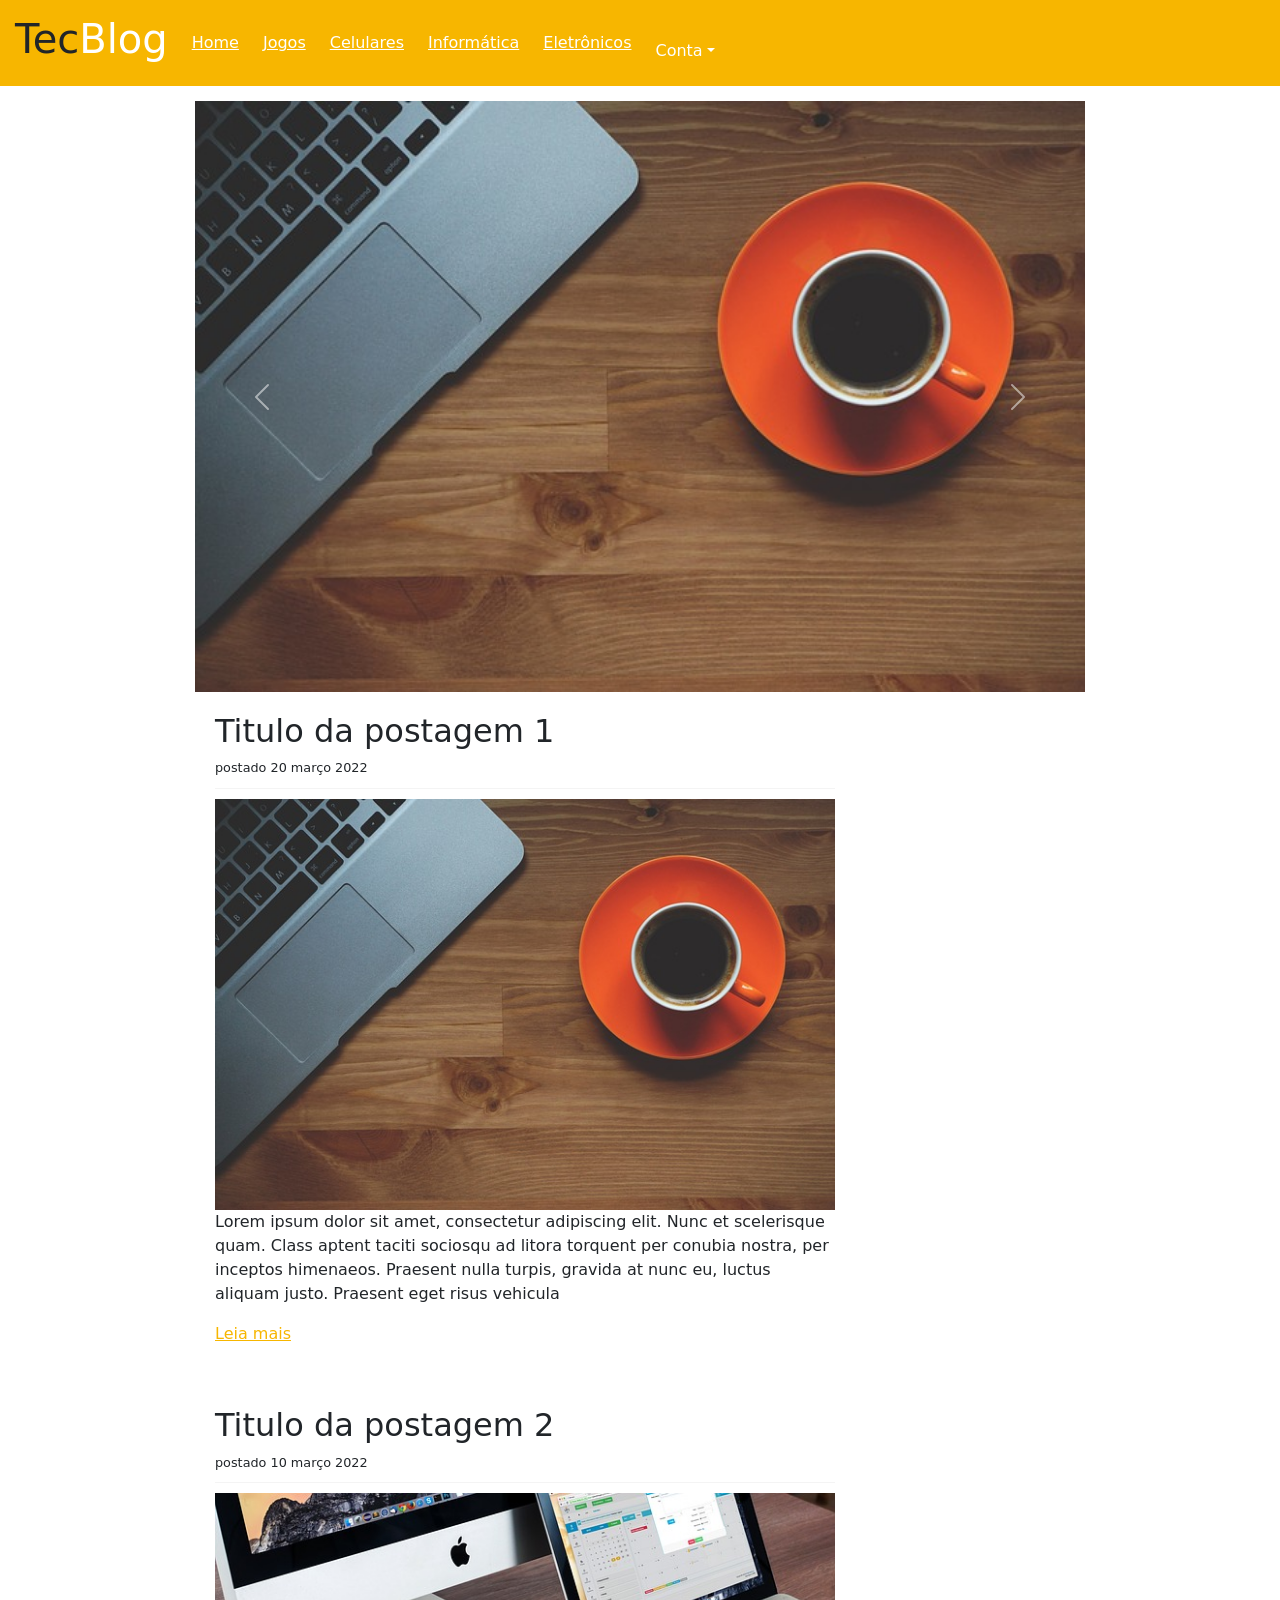
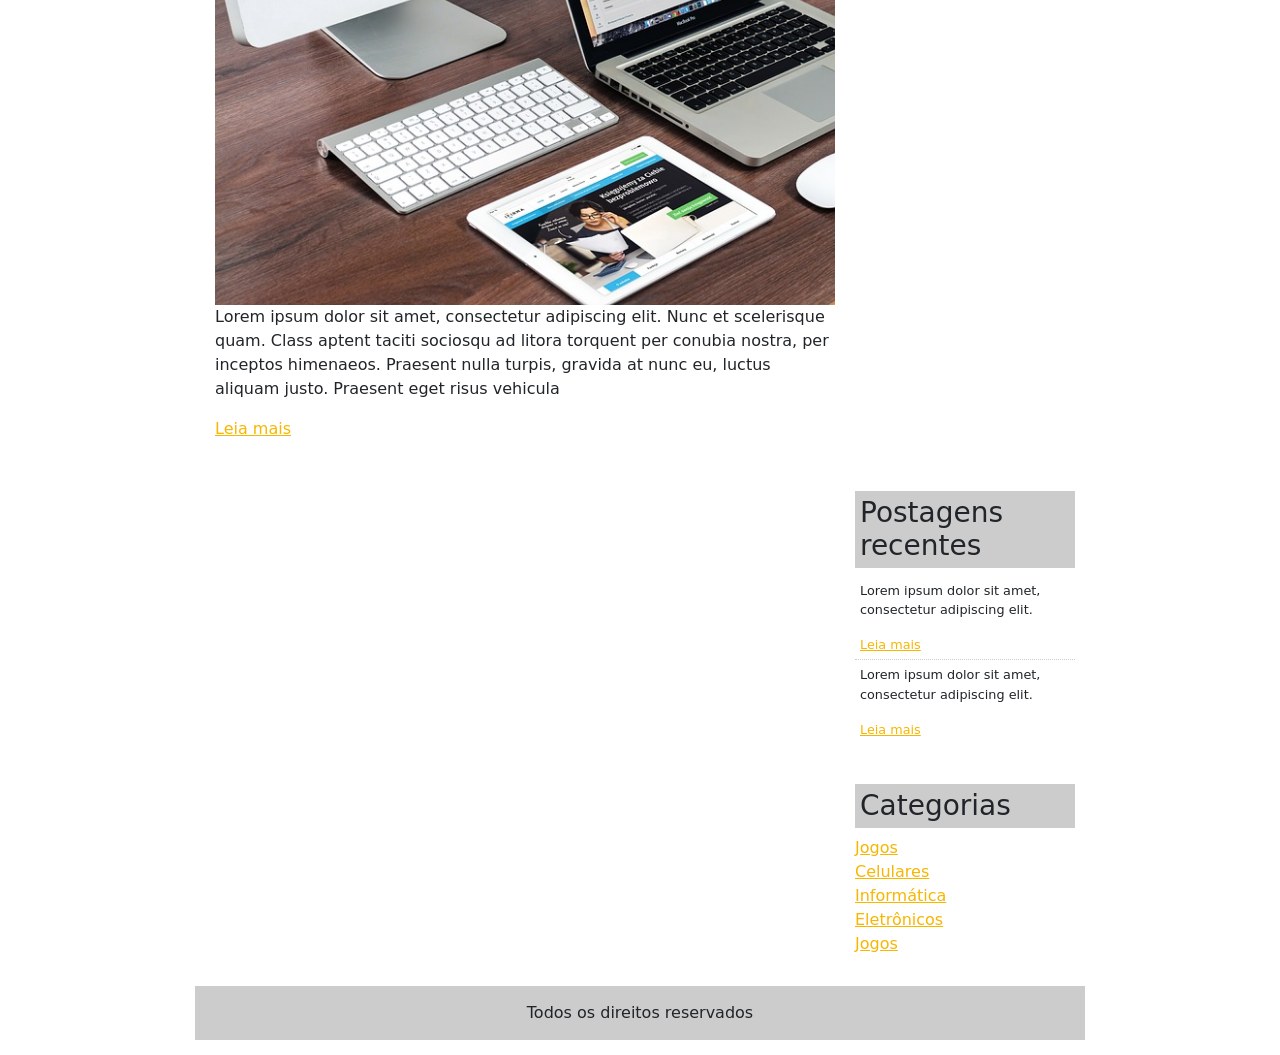
==== index.html @ d8b32444 "atividade" ====
<!DOCTYPE html>
<html>
<head>
	<title>TecBlog - O seu Blog de tecnologia</title>
	<meta charset="utf-8">
	<link rel="stylesheet" type="text/css" href="css/estilo.css">
	<link href="https://cdn.jsdelivr.net/npm/bootstrap@5.3.8/dist/css/bootstrap.min.css" rel="stylesheet" integrity="sha384-sRIl4kxILFvY47J16cr9ZwB07vP4J8+LH7qKQnuqkuIAvNWLzeN8tE5YBujZqJLB" crossorigin="anonymous">
</head>
<body>

	<nav id="area-cabecalho" class="navbar navbar-expand-lg bg-warning.bg-gradient">
		<button class="navbar-toggler" type="button" data-bs-toggle="collapse" data-bs-target="#navbarSupportedContent" aria-controls="navbarSupportedContent" aria-expanded="false" aria-label="Toggle navigation">
      		<span class="navbar-toggler-icon"></span>
    	</button>
		<div id="area-logo navbar-brand">
				<h1>Tec<span class="branco">Blog</span></h1>
		</div>
		<div class="container-fluid">
			<div class="collapse navbar-collapse" id="navbarSupportedContent">
				<ul class="navbar-nav mt-3 mb-lg-0">
					<li class="nav-item">
						<a href="index.html">Home</a>
					</li>
					<li class="nav-item">
						<a href="jogos.html">Jogos</a>
					</li>
					<li class="nav-item">
						<a href="celulares.html">Celulares</a>
					</li>
					<li class="nav-item">
						<a href="informatica.html">Informática</a>
					</li>
					<li class="nav-item">
						<a href="eletronicos.html">Eletrônicos</a>
					</li>
					<li class="nav-item dropdown">
						<a class="nav-link dropdown-toggle" href="#" role="button" data-bs-toggle="dropdown" aria-expanded="false">Conta</a>
						<ul class="dropdown-menu">
							<li><a class="dropdown-item" style="color: black;" href="login.html">Login</a></li>
							<li><a class="dropdown-item"  style="color: black;" href="login.html">Cadastro</a></li>
						</ul>
					</li>
				</ul>
			</div>
		</div>
	</nav>

	<div id="area-principal">

		<div id="carouselExample" class="carousel slide">
  		<div class="carousel-inner">
    		<div class="carousel-item active">
    			<img src="imagens/imagem1.jpg" class="d-block w-100" >
    		</div>
    		<div class="carousel-item">
      			<img src="imagens/imagem2.jpg" class="d-block w-100">
    		</div>
    		<div class="carousel-item">
      			<img src="imagens/imagem3.jpg" class="d-block w-100">
    		</div>
  		</div>
  		<button class="carousel-control-prev" type="button" data-bs-target="#carouselExample" data-bs-slide="prev">
    		<span class="carousel-control-prev-icon" aria-hidden="true"></span>
    		<span class="visually-hidden">←</span>
  		</button>
  		<button class="carousel-control-next" type="button" data-bs-target="#carouselExample" data-bs-slide="next">
    		<span class="carousel-control-next-icon" aria-hidden="true"></span>
    		<span class="visually-hidden">→</span>
  		</button>
	</div>

		<div id="area-postagens">
			
			<!-- abertura postagem -->
			<div class="postagem">
				<h2>Titulo da postagem 1</h2>
				<span class="data-postagem">postado 20 março 2022</span>
				<img width="620px" src="imagens/imagem1.jpg">
				<p>
					Lorem ipsum dolor sit amet, consectetur adipiscing elit. Nunc et scelerisque quam. Class aptent taciti sociosqu ad litora torquent per conubia nostra, per inceptos himenaeos. Praesent nulla turpis, gravida at nunc eu, luctus aliquam justo. Praesent eget risus vehicula
				</p>
				<a href="">Leia mais</a>
			</div><!--// fechamento postagem -->

			<!-- abertura postagem -->
			<div class="postagem">
				<h2>Titulo da postagem 2</h2>
				<span class="data-postagem">postado 10 março 2022</span>
				<img width="620px" src="imagens/imagem2.jpg">
				<p>
					Lorem ipsum dolor sit amet, consectetur adipiscing elit. Nunc et scelerisque quam. Class aptent taciti sociosqu ad litora torquent per conubia nostra, per inceptos himenaeos. Praesent nulla turpis, gravida at nunc eu, luctus aliquam justo. Praesent eget risus vehicula
				</p>
				<a href="">Leia mais</a>
			</div><!--// fechamento postagem -->

		</div>
		<div id="area-lateral">
			

			<div class="conteudo-lateral">
				<h3>Postagens recentes</h3>
				
				<div class="postagem-lateral">
					<p>Lorem ipsum dolor sit amet, consectetur adipiscing elit.</p>
					<a href="">Leia mais</a>
				</div>

				<div class="postagem-lateral" style="border-bottom: none;">
					<p>Lorem ipsum dolor sit amet, consectetur adipiscing elit.</p>
					<a href="">Leia mais</a>
				</div>

			</div>

			<div class="conteudo-lateral">
				<h3>Categorias</h3>
				
				<a href="">Jogos</a><br>
				<a href="">Celulares</a><br>
				<a href="">Informática</a><br>
				<a href="">Eletrônicos</a><br>
				<a href="">Jogos</a><br>

			</div>


		</div>

		<div id="rodape">
			Todos os direitos reservados
		</div>

	</div>
<script src="https://cdn.jsdelivr.net/npm/bootstrap@5.3.8/dist/js/bootstrap.bundle.min.js" integrity="sha384-FKyoEForCGlyvwx9Hj09JcYn3nv7wiPVlz7YYwJrWVcXK/BmnVDxM+D2scQbITxI" crossorigin="anonymous"></script>
</body>
</html>
---- css/estilo.css ----
/*Limpar formatações padrão*/
* {
	margin: 0;
	padding: 0;
}

body {
	font-size: 1em;
	font-family: "Trebuchet MS", Helvetica, sans-serif;
	background: #e6e6e6;
}

/*
**** Layout ****
*/
#area-cabecalho {
	background-color: #f7b600;
	padding: 15px;
	text-align: center;
}

#area-logo, #area-menu {
	padding: 10px;
}

#area-principal {
	width: 920px;
	margin: 0 auto;
	padding: 15px;
}

#area-postagens {
	width: 660px;
	float: left;
}

#area-lateral {
	width: 240px;
	float: right;
}

.postagem{
	padding: 20px;
	margin-bottom: 20px;
	background: white;
}

.conteudo-lateral {
	background: white;
	padding: 10px;
	margin-bottom: 20px;
}

.postagem-lateral {
	font-size: 0.8em;
	padding: 5px;
	border-bottom: 1px dotted #CCC;
}

#rodape {
	clear: both;
	text-align: center;
	padding: 15px;
	background: #CCC;
}

/*
**** Formatação do menu ****
*/
a {
	text-decoration: none;	
}

a:link, a:visited {
	color: #f7b600;
}

a:hover {
	text-decoration: underline;
}

#area-cabecalho a:link, #area-cabecalho a:visited {
	color: #FFF;
	padding: 8px 12px;
}

#area-cabecalho a:hover {
	color: #f7b600;
	background: #FFF;
	text-decoration: none;
}

/*
**** Formatações em geral ****
*/
h1 {
	color: #4e4e4e;
	font-size: 2.5em;
}

h2 {
	color: #f7b600;
}

h3 {
	color: #565656;
	background: #CCC;
	padding: 5px;
}

.branco{
	color: white;
}

.data-postagem {
	font-size: 0.8em;
	border-bottom: 1px solid #f4f4f4;
	padding-bottom: 10px;
	margin-bottom: 10px;
	display: block;
}
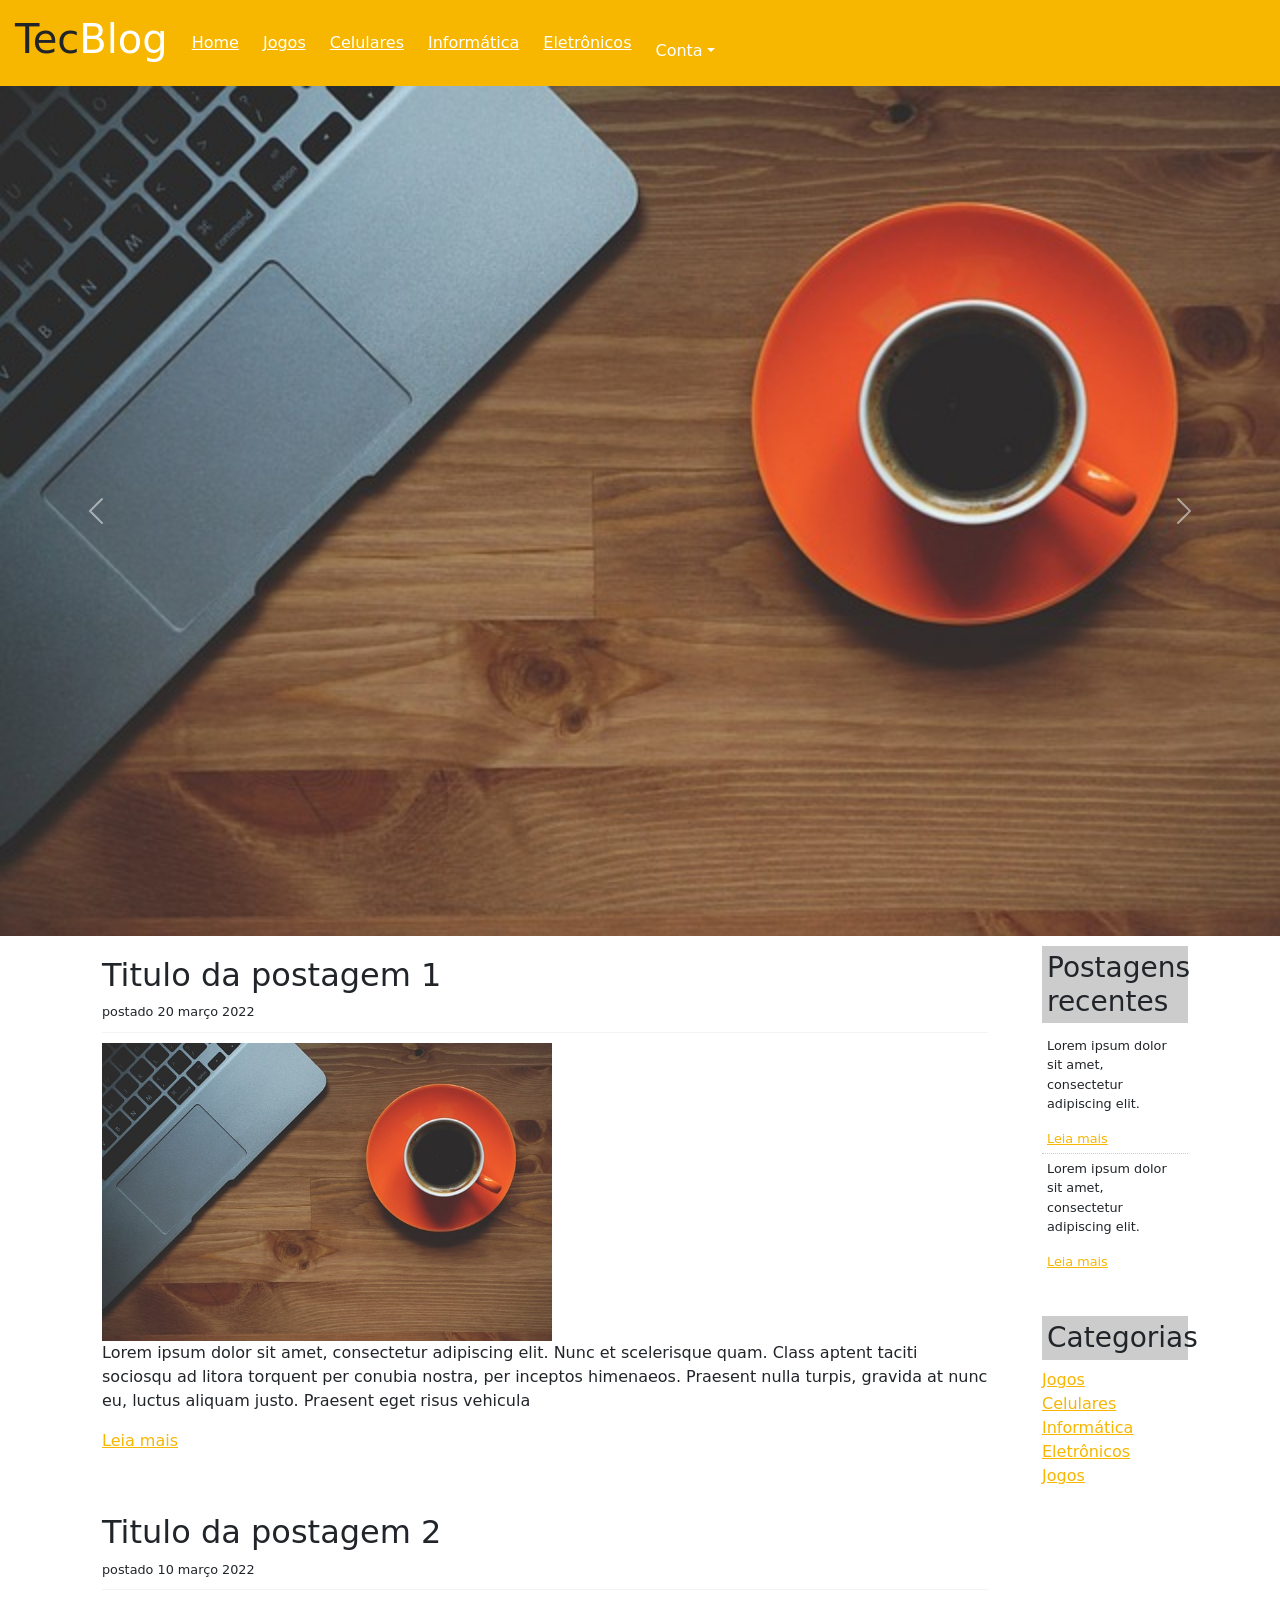
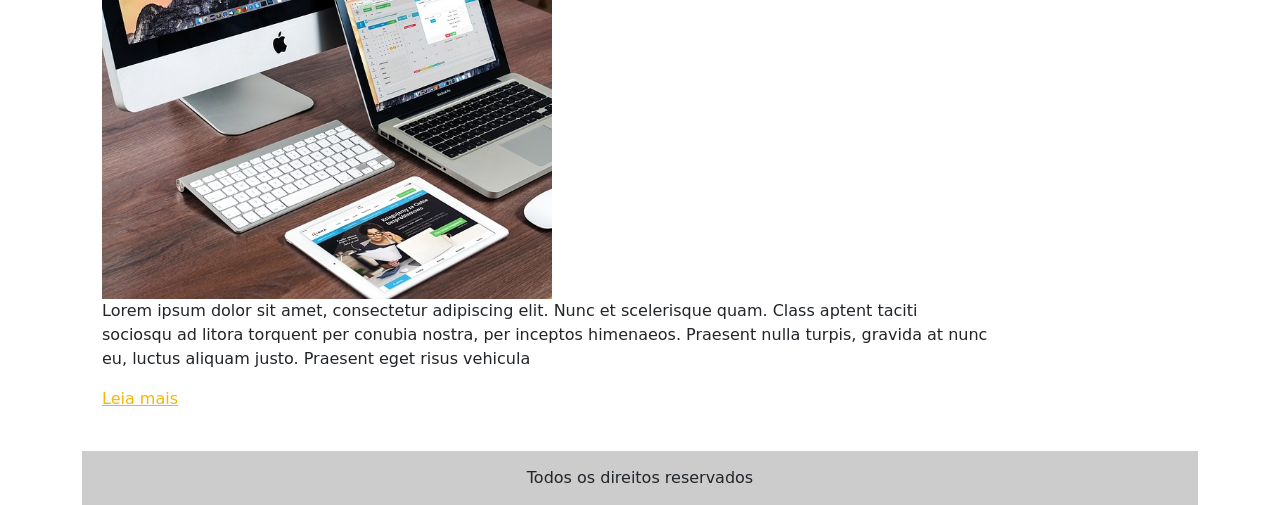
==== commit 53c4892b: "edit 1" ====
--- a/index.html
+++ b/index.html
@@ -68,62 +68,64 @@
     		<span class="visually-hidden">→</span>
   		</button>
 	</div>
+		<div class="container">
+			<div class="row">
+				<div class="col-sm-12 col-md-12 col-lg-10">
+					<div id="area-postagens">
+						
+						<!-- abertura postagem -->
+						<div class="postagem">
+							<h2>Titulo da postagem 1</h2>
+							<span class="data-postagem">postado 20 março 2022</span>
+							<img width="450px" src="imagens/imagem1.jpg">
+							<p>
+								Lorem ipsum dolor sit amet, consectetur adipiscing elit. Nunc et scelerisque quam. Class aptent taciti sociosqu ad litora torquent per conubia nostra, per inceptos himenaeos. Praesent nulla turpis, gravida at nunc eu, luctus aliquam justo. Praesent eget risus vehicula
+							</p>
+							<a href="">Leia mais</a>
+						</div><!--// fechamento postagem -->
 
-		<div id="area-postagens">
-			
-			<!-- abertura postagem -->
-			<div class="postagem">
-				<h2>Titulo da postagem 1</h2>
-				<span class="data-postagem">postado 20 março 2022</span>
-				<img width="620px" src="imagens/imagem1.jpg">
-				<p>
-					Lorem ipsum dolor sit amet, consectetur adipiscing elit. Nunc et scelerisque quam. Class aptent taciti sociosqu ad litora torquent per conubia nostra, per inceptos himenaeos. Praesent nulla turpis, gravida at nunc eu, luctus aliquam justo. Praesent eget risus vehicula
-				</p>
-				<a href="">Leia mais</a>
-			</div><!--// fechamento postagem -->
+						<!-- abertura postagem -->
+						<div class="postagem">
+							<h2>Titulo da postagem 2</h2>
+							<span class="data-postagem">postado 10 março 2022</span>
+							<img width="450px" src="imagens/imagem2.jpg">
+							<p>
+								Lorem ipsum dolor sit amet, consectetur adipiscing elit. Nunc et scelerisque quam. Class aptent taciti sociosqu ad litora torquent per conubia nostra, per inceptos himenaeos. Praesent nulla turpis, gravida at nunc eu, luctus aliquam justo. Praesent eget risus vehicula
+							</p>
+							<a href="">Leia mais</a>
+						</div><!--// fechamento postagem -->
 
-			<!-- abertura postagem -->
-			<div class="postagem">
-				<h2>Titulo da postagem 2</h2>
-				<span class="data-postagem">postado 10 março 2022</span>
-				<img width="620px" src="imagens/imagem2.jpg">
-				<p>
-					Lorem ipsum dolor sit amet, consectetur adipiscing elit. Nunc et scelerisque quam. Class aptent taciti sociosqu ad litora torquent per conubia nostra, per inceptos himenaeos. Praesent nulla turpis, gravida at nunc eu, luctus aliquam justo. Praesent eget risus vehicula
-				</p>
-				<a href="">Leia mais</a>
-			</div><!--// fechamento postagem -->
+					</div>
+				</div>
+				<div class="col-sm-12 col-md-12 col-lg-2 ml-lg-5">
+					<div id="area-lateral">
+						<div class="conteudo-lateral">
+							<h3>Postagens recentes</h3>
+							
+							<div class="postagem-lateral">
+								<p>Lorem ipsum dolor sit amet, consectetur adipiscing elit.</p>
+								<a href="">Leia mais</a>
+							</div>
 
-		</div>
-		<div id="area-lateral">
-			
+							<div class="postagem-lateral" style="border-bottom: none;">
+								<p>Lorem ipsum dolor sit amet, consectetur adipiscing elit.</p>
+								<a href="">Leia mais</a>
+							</div>
 
-			<div class="conteudo-lateral">
-				<h3>Postagens recentes</h3>
-				
-				<div class="postagem-lateral">
-					<p>Lorem ipsum dolor sit amet, consectetur adipiscing elit.</p>
-					<a href="">Leia mais</a>
+						</div>
+
+						<div class="conteudo-lateral">
+							<h3>Categorias</h3>
+							
+							<a href="">Jogos</a><br>
+							<a href="">Celulares</a><br>
+							<a href="">Informática</a><br>
+							<a href="">Eletrônicos</a><br>
+							<a href="">Jogos</a><br>
+
+						</div>
 				</div>
-
-				<div class="postagem-lateral" style="border-bottom: none;">
-					<p>Lorem ipsum dolor sit amet, consectetur adipiscing elit.</p>
-					<a href="">Leia mais</a>
-				</div>
-
 			</div>
-
-			<div class="conteudo-lateral">
-				<h3>Categorias</h3>
-				
-				<a href="">Jogos</a><br>
-				<a href="">Celulares</a><br>
-				<a href="">Informática</a><br>
-				<a href="">Eletrônicos</a><br>
-				<a href="">Jogos</a><br>
-
-			</div>
-
-
 		</div>
 
 		<div id="rodape">
--- a/css/estilo.css
+++ b/css/estilo.css
@@ -22,7 +22,7 @@
 #area-logo, #area-menu {
 	padding: 10px;
 }
-
+/*
 #area-principal {
 	width: 920px;
 	margin: 0 auto;
@@ -38,6 +38,7 @@
 	width: 240px;
 	float: right;
 }
+*/
 
 .postagem{
 	padding: 20px;
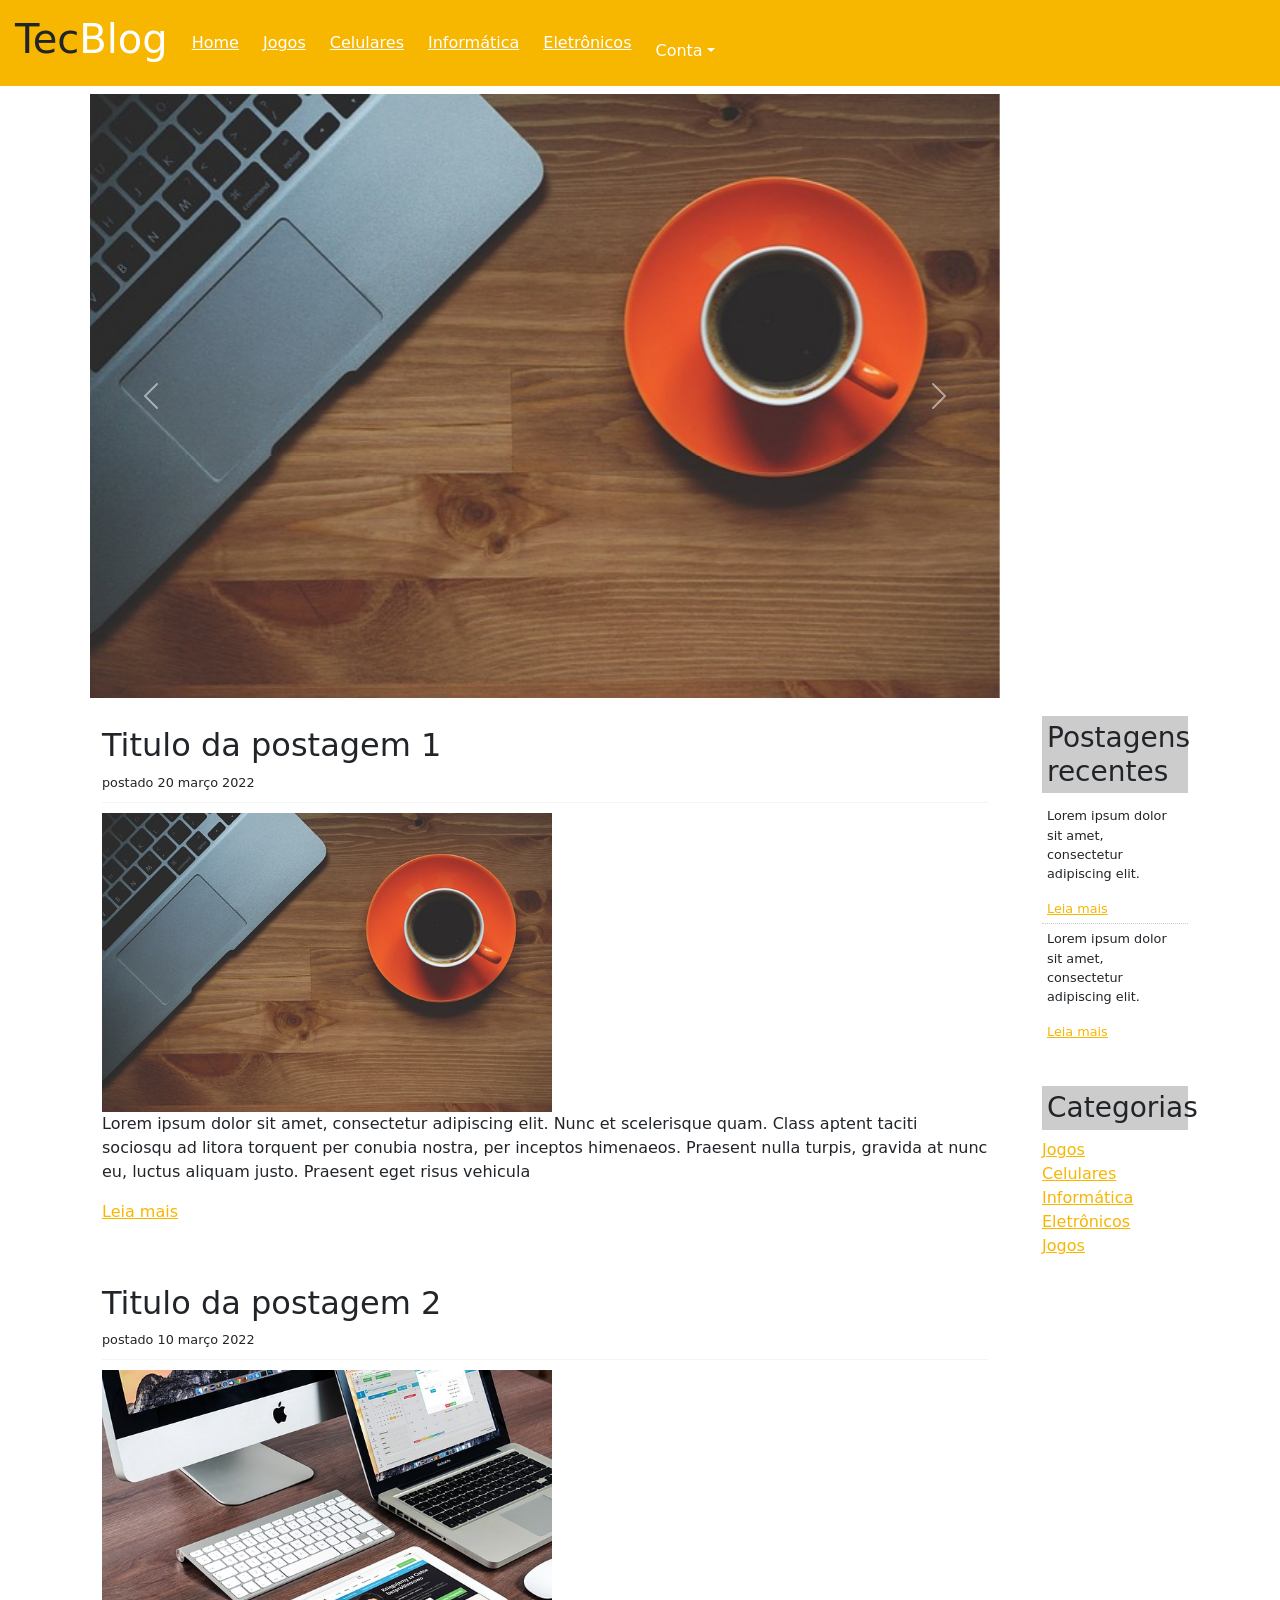
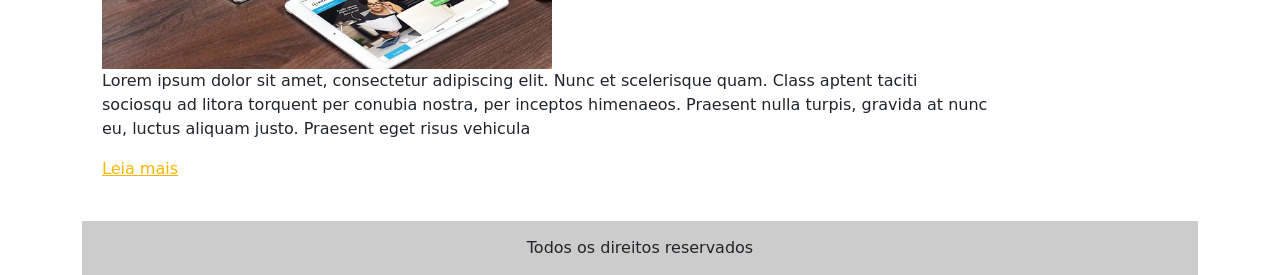
==== commit 3bcb730b: "edit 2" ====
--- a/index.html
+++ b/index.html
@@ -46,29 +46,34 @@
 	</nav>
 
 	<div id="area-principal">
-
-		<div id="carouselExample" class="carousel slide">
-  		<div class="carousel-inner">
-    		<div class="carousel-item active">
-    			<img src="imagens/imagem1.jpg" class="d-block w-100" >
-    		</div>
-    		<div class="carousel-item">
-      			<img src="imagens/imagem2.jpg" class="d-block w-100">
-    		</div>
-    		<div class="carousel-item">
-      			<img src="imagens/imagem3.jpg" class="d-block w-100">
-    		</div>
-  		</div>
-  		<button class="carousel-control-prev" type="button" data-bs-target="#carouselExample" data-bs-slide="prev">
-    		<span class="carousel-control-prev-icon" aria-hidden="true"></span>
-    		<span class="visually-hidden">←</span>
-  		</button>
-  		<button class="carousel-control-next" type="button" data-bs-target="#carouselExample" data-bs-slide="next">
-    		<span class="carousel-control-next-icon" aria-hidden="true"></span>
-    		<span class="visually-hidden">→</span>
-  		</button>
+		<div class="container">
+			<div class="row">
+				<div class="col-sm-10">
+					<div id="carouselExample" class="carousel slide p-2">
+					<div class="carousel-inner">
+						<div class="carousel-item active">
+							<img src="imagens/imagem1.jpg" class="d-block w-100" >
+						</div>
+						<div class="carousel-item">
+							<img src="imagens/imagem2.jpg" class="d-block w-100">
+						</div>
+						<div class="carousel-item">
+							<img src="imagens/imagem3.jpg" class="d-block w-100">
+						</div>
+					</div>
+					<button class="carousel-control-prev" type="button" data-bs-target="#carouselExample" data-bs-slide="prev">
+						<span class="carousel-control-prev-icon" aria-hidden="true"></span>
+						<span class="visually-hidden">←</span>
+					</button>
+					<button class="carousel-control-next" type="button" data-bs-target="#carouselExample" data-bs-slide="next">
+						<span class="carousel-control-next-icon" aria-hidden="true"></span>
+						<span class="visually-hidden">→</span>
+					</button>
+				</div>
+			</div>
+		</div>
 	</div>
-		<div class="container">
+		<div class="container justify-content-center align-items-center">
 			<div class="row">
 				<div class="col-sm-12 col-md-12 col-lg-10">
 					<div id="area-postagens">
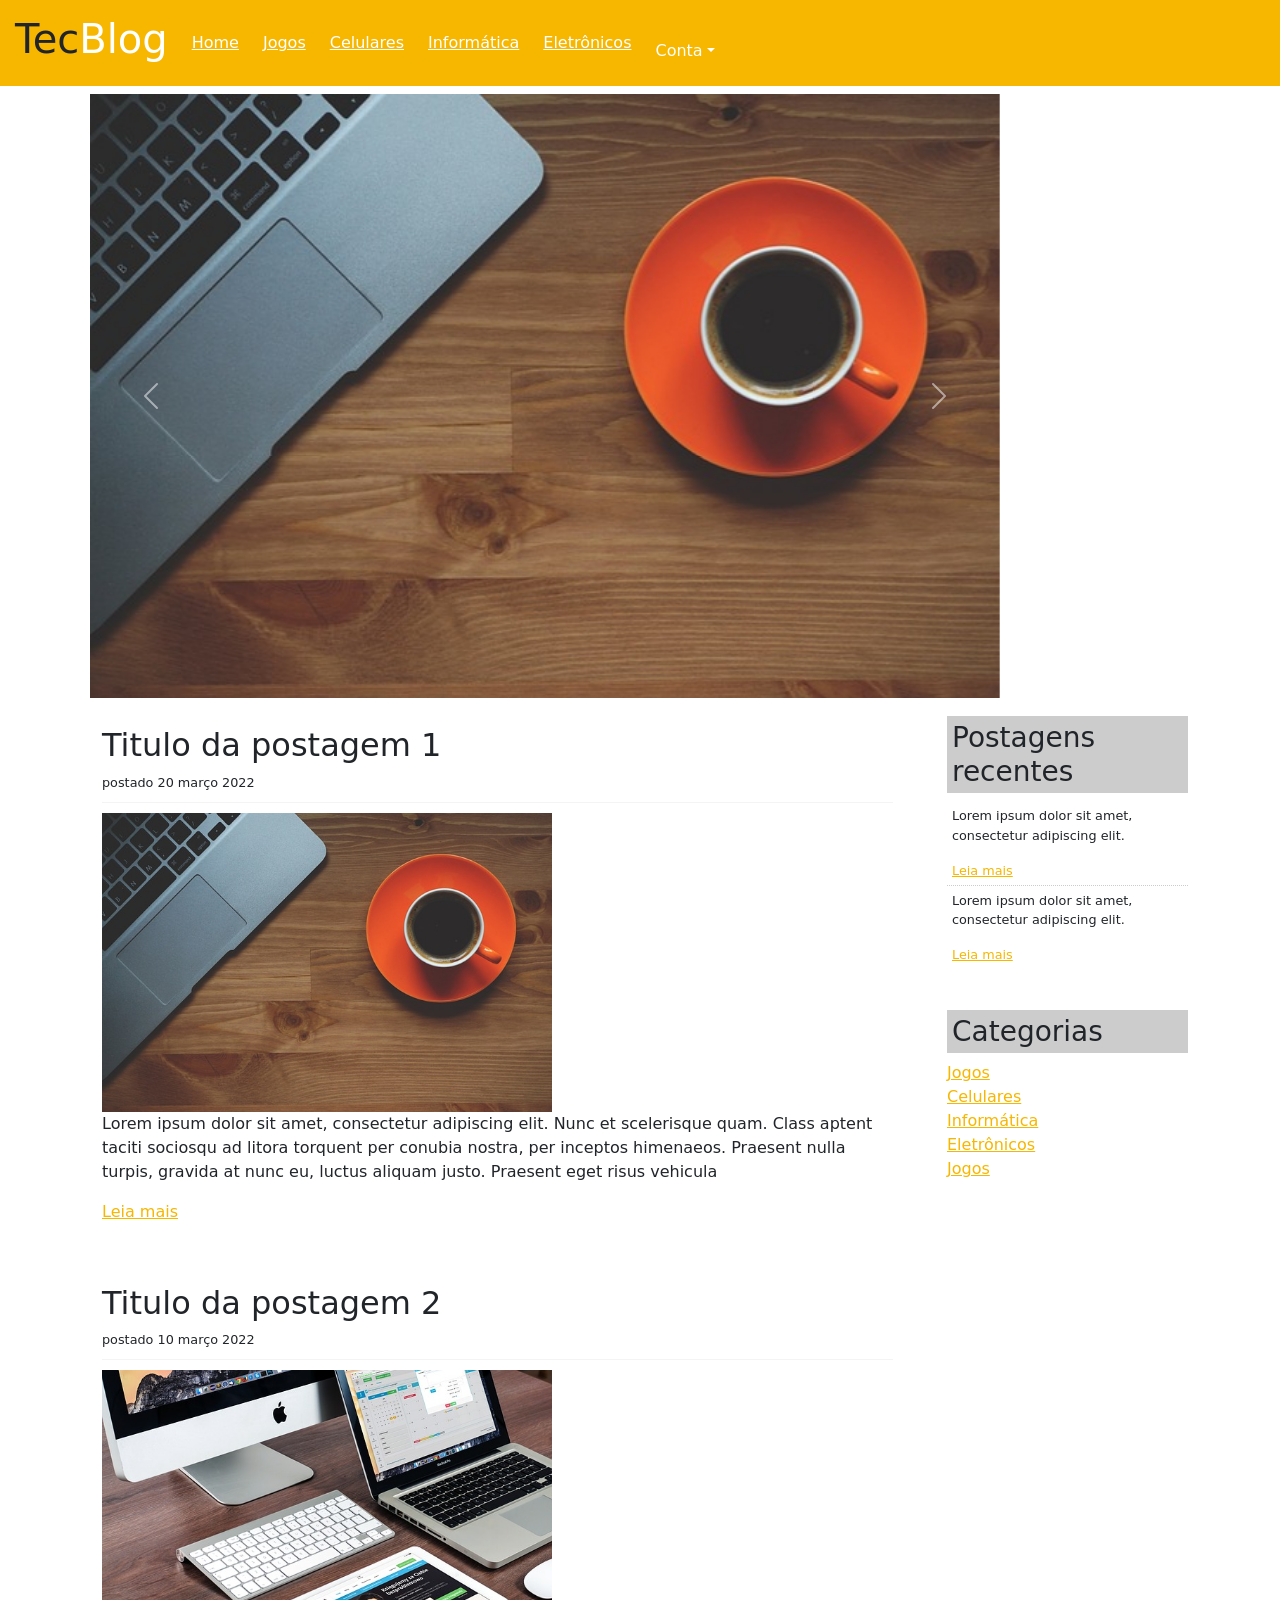
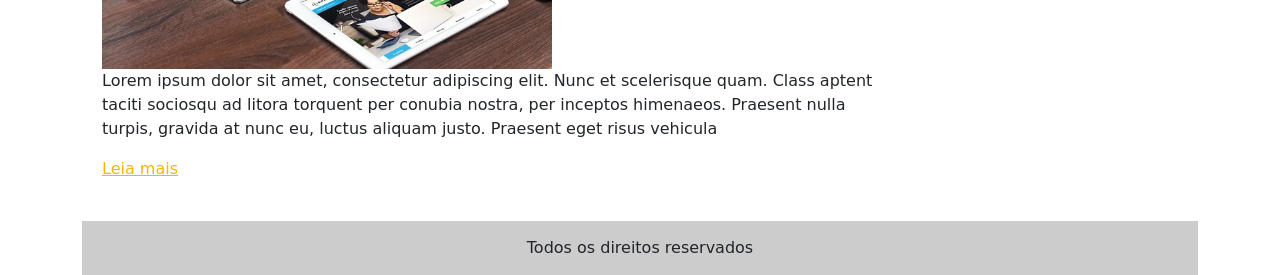
==== commit e169d37f: "edit 3" ====
--- a/index.html
+++ b/index.html
@@ -75,7 +75,7 @@
 	</div>
 		<div class="container justify-content-center align-items-center">
 			<div class="row">
-				<div class="col-sm-12 col-md-12 col-lg-10">
+				<div class="col-sm-12 col-md-12 col-lg-9">
 					<div id="area-postagens">
 						
 						<!-- abertura postagem -->
@@ -102,7 +102,7 @@
 
 					</div>
 				</div>
-				<div class="col-sm-12 col-md-12 col-lg-2 ml-lg-5">
+				<div class="col-sm-12 col-md-12 col-lg-3 ml-lg-5">
 					<div id="area-lateral">
 						<div class="conteudo-lateral">
 							<h3>Postagens recentes</h3>
